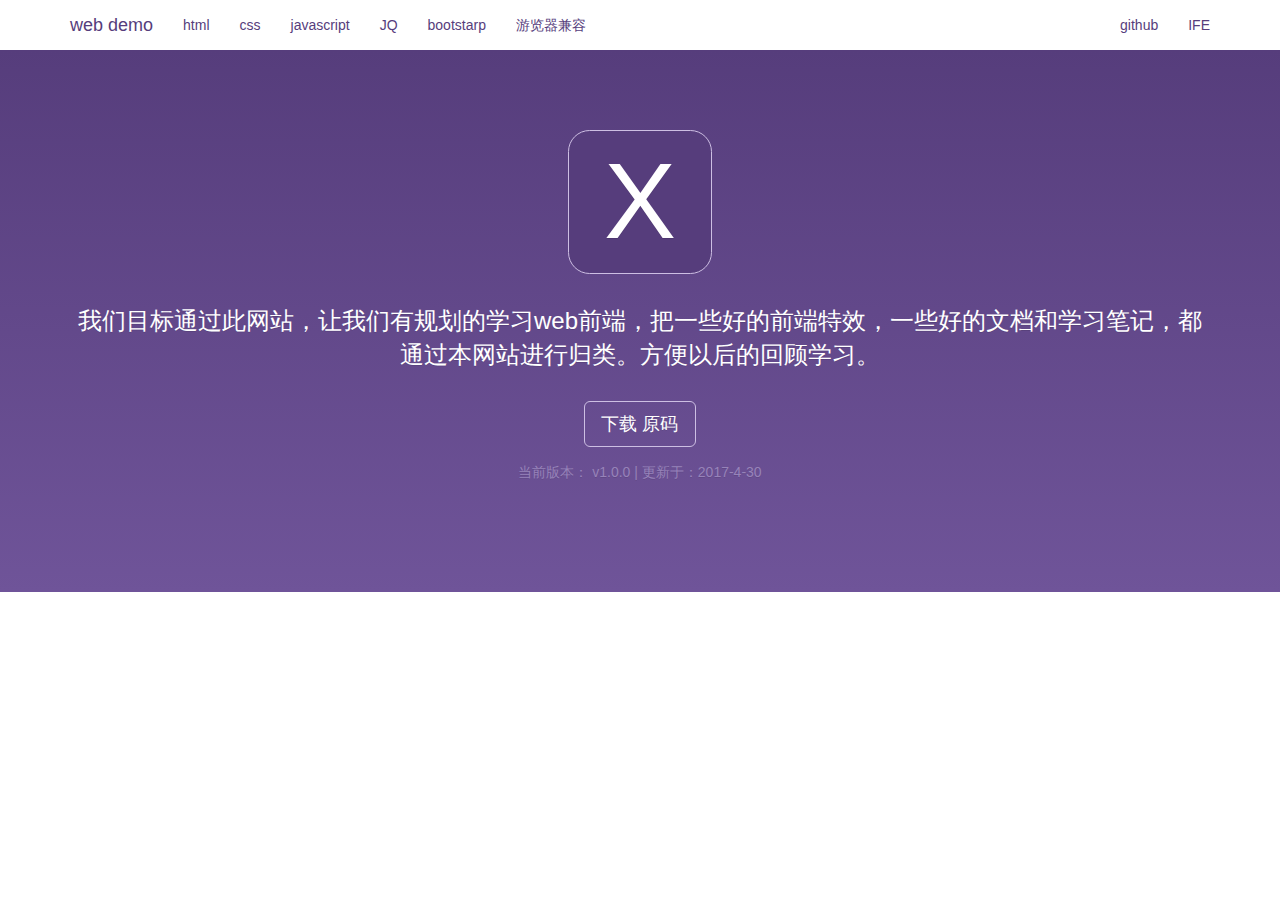
==== index.html @ e9d38f68 "xhl-主页" ====
<!DOCTYPE html>
<html lang="en">
<head>
    <meta charset="UTF-8">
    <meta http-equiv="X-UA-Compatible" content="IE=edge">
    <meta name="viewport" content="width=device-width, initial-scale=1">
    <title>web前端特效</title>
    <link href="css/bootstrap.min.css" rel="stylesheet">
    <link rel="stylesheet" href="css/doc.css">
</head>
<body>
    <!--开头-->
    <header class="navbar navbar-static-top bs-docs-nav" id="top">
        <div class="container">
            <div class="navbar-header">
                <button class="navbar-toggle collapsed" type="button" data-toggle="collapse" data-target="#bs-navbar" aria-controls="bs-navbar" aria-expanded="false">
                    <span class="sr-only">Toggle navigation</span>
                    <span class="icon-bar"></span>
                    <span class="icon-bar"></span>
                    <span class="icon-bar"></span>
                </button>
                <a href="index.html" class="navbar-brand">web demo</a>
            </div>
            <nav id="bs-navbar" class="collapse navbar-collapse">
                <ul class="nav navbar-nav">
                    <li>
                        <a href="nav/html/index.html">html</a>
                    </li>
                    <li>
                        <a href="nav/css/index.html">css</a>
                    </li>
                    <li>
                        <a href="nav/javascript/index.html">javascript</a>
                    </li>
                    <li>
                        <a href="nav/JQ/index.html">JQ</a>
                    </li>
                    <li>
                        <a href="nav/bootstarp/index.html">bootstarp</a>
                    </li>
                    <li>
                        <a href="nav/游览器兼容/index.html">游览器兼容</a>
                    </li>
                </ul>
                <ul class="nav navbar-nav navbar-right">
                    <li><a href="https://github.com/xuhongliang1996" target="_blank">github</a></li>
                    <li><a href="https://xuhongliang1996.github.io/demo/" target="_blank">IFE</a></li>
                </ul>
            </nav>
        </div>
    </header>
    <!--主体-->
    <main class="bs-docs-masthead" id="content" tabindex="-1">
        <div class="container">
            <span class="bs-docs-booticon bs-docs-booticon-lg bs-docs-booticon-outline">X</span>
            <p class="lead">我们目标通过此网站，让我们有规划的学习web前端，把一些好的前端特效，一些好的文档和学习笔记，都通过本网站进行归类。方便以后的回顾学习。</p>
            <p class="lead">
                <a href="https://github.com/xuhongliang1996/web-demo/archive/master.zip" class="btn btn-outline-inverse btn-lg">下载 原码</a>
            </p>
            <p class="version">当前版本： v1.0.0 | 更新于：2017-4-30</p>
        </div>
    </main>

    <script src="js/jquery-3.2.1.min.js"></script>
    <script src="js/bootstrap.min.js"></script>
</body>
</html>
---- css/doc.css ----
/***header**/
.bs-docs-nav{
    margin-bottom: 0;
    background-color: #fff;
    border-bottom: 0;
}
.bs-docs-nav .navbar-toggle .icon-bar{
    background-color: #563d7c;
}
.navbar-toggle .icon-bar {
    display: block;
    width: 22px;
    height: 2px;
    border-radius: 1px;
}
.bs-docs-nav .navbar-brand, .bs-docs-nav .navbar-nav>li>a {
    font-weight: 500;
    color: #563d7c;
}
.bs-docs-nav .navbar-nav>.active>a, .bs-docs-nav .navbar-nav>.active>a:hover, .bs-docs-nav .navbar-nav>li>a:hover {
    color: #463265;
    background-color: #f9f9f9;
}
/****/
.bs-docs-header, .bs-docs-masthead {
    position: relative;
    padding: 80px 0;
    color: #cdbfe3;
    text-align: center;
    text-shadow: 0 1px 0 rgba(0,0,0,.1);
    background-color: #6f5499;
    background-image: -webkit-gradient(linear,left top,left bottom,from(#563d7c),to(#6f5499));
    background-image: -webkit-linear-gradient(top,#563d7c 0,#6f5499 100%);
    background-image: -o-linear-gradient(top,#563d7c 0,#6f5499 100%);
    background-image: linear-gradient(to bottom,#563d7c 0,#6f5499 100%);
    filter: progid:DXImageTransform.Microsoft.gradient(startColorstr='#563d7c', endColorstr='#6F5499', GradientType=0);
    background-repeat: repeat-x;
}
.bs-docs-masthead .bs-docs-booticon {
    margin: 0 auto 30px;
}
.bs-docs-booticon-outline {
    background-color: transparent;
    border: 1px solid #cdbfe3;
}
.bs-docs-booticon-lg {
    width: 144px;
    height: 144px;
    font-size: 108px;
    line-height: 140px;
}
.bs-docs-booticon {
    display: block;
    font-weight: 500;
    color: #fff;
    text-align: center;
    cursor: default;
    background-color: #563d7c;
    border-radius: 15%;
}
.bs-docs-masthead .lead {
    margin: 0 auto 30px;
    font-size: 20px;
    color: #fff;
}
@media (min-width: 768px){
    .bs-docs-masthead .lead {
        font-size: 24px;
    }
}
@media (min-width: 480px)｛
    .bs-docs-masthead .btn {
        width: auto;
    }
｝
.bs-docs-masthead .btn {
    width: 100%;
    padding: 15px 30px;
    font-size: 20px;
}
.btn-outline-inverse {
    color: #fff;
    background-color: transparent;
    border-color: #cdbfe3;
    }
.bs-docs-masthead .version {
    margin-top: -15px;
    margin-bottom: 30px;
    color: #9783b9;
}
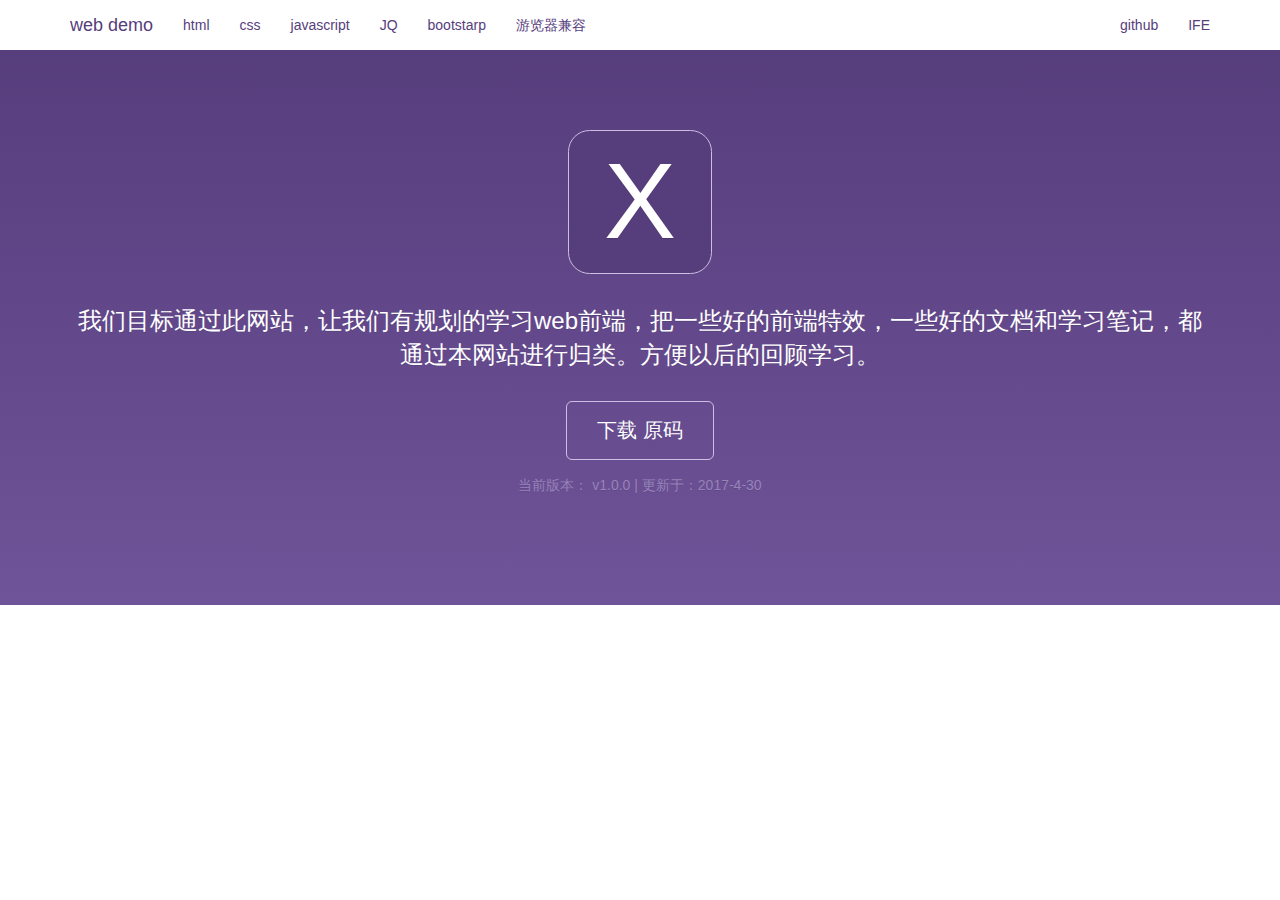
==== commit 6f50b0a1: "xhl-html架构" ====
--- a/index.html
+++ b/index.html
@@ -7,6 +7,7 @@
     <title>web前端特效</title>
     <link href="css/bootstrap.min.css" rel="stylesheet">
     <link rel="stylesheet" href="css/doc.css">
+    <link rel="stylesheet" href="css/index.css">
 </head>
 <body>
     <!--开头-->
--- a/css/doc.css
+++ b/css/doc.css
@@ -21,10 +21,14 @@
     color: #463265;
     background-color: #f9f9f9;
 }
-/****/
-.bs-docs-header, .bs-docs-masthead {
-    position: relative;
-    padding: 80px 0;
+/******/
+.content{
+}
+.content .left{
+    float: left;
+    width: 20%;
+    height: 800px;
+    padding: 40px 0;
     color: #cdbfe3;
     text-align: center;
     text-shadow: 0 1px 0 rgba(0,0,0,.1);
@@ -36,55 +40,8 @@
     filter: progid:DXImageTransform.Microsoft.gradient(startColorstr='#563d7c', endColorstr='#6F5499', GradientType=0);
     background-repeat: repeat-x;
 }
-.bs-docs-masthead .bs-docs-booticon {
-    margin: 0 auto 30px;
-}
-.bs-docs-booticon-outline {
-    background-color: transparent;
-    border: 1px solid #cdbfe3;
-}
-.bs-docs-booticon-lg {
-    width: 144px;
-    height: 144px;
-    font-size: 108px;
-    line-height: 140px;
-}
-.bs-docs-booticon {
-    display: block;
-    font-weight: 500;
-    color: #fff;
-    text-align: center;
-    cursor: default;
-    background-color: #563d7c;
-    border-radius: 15%;
-}
-.bs-docs-masthead .lead {
-    margin: 0 auto 30px;
-    font-size: 20px;
-    color: #fff;
-}
-@media (min-width: 768px){
-    .bs-docs-masthead .lead {
-        font-size: 24px;
-    }
-}
-@media (min-width: 480px)｛
-    .bs-docs-masthead .btn {
-        width: auto;
-    }
-｝
-.bs-docs-masthead .btn {
-    width: 100%;
-    padding: 15px 30px;
-    font-size: 20px;
-}
-.btn-outline-inverse {
-    color: #fff;
-    background-color: transparent;
-    border-color: #cdbfe3;
-    }
-.bs-docs-masthead .version {
-    margin-top: -15px;
-    margin-bottom: 30px;
-    color: #9783b9;
+.content .right{
+    float: left;
+    width: 80%;
+    height: 800px;
 }--- a/css/index.css
+++ b/css/index.css
@@ -0,0 +1,66 @@
+/**main**/
+.bs-docs-header, .bs-docs-masthead {
+    position: relative;
+    padding: 80px 0;
+    color: #cdbfe3;
+    text-align: center;
+    text-shadow: 0 1px 0 rgba(0,0,0,.1);
+    background-color: #6f5499;
+    background-image: -webkit-gradient(linear,left top,left bottom,from(#563d7c),to(#6f5499));
+    background-image: -webkit-linear-gradient(top,#563d7c 0,#6f5499 100%);
+    background-image: -o-linear-gradient(top,#563d7c 0,#6f5499 100%);
+    background-image: linear-gradient(to bottom,#563d7c 0,#6f5499 100%);
+    filter: progid:DXImageTransform.Microsoft.gradient(startColorstr='#563d7c', endColorstr='#6F5499', GradientType=0);
+    background-repeat: repeat-x;
+}
+.bs-docs-masthead .bs-docs-booticon {
+    margin: 0 auto 30px;
+}
+.bs-docs-booticon-outline {
+    background-color: transparent;
+    border: 1px solid #cdbfe3;
+}
+.bs-docs-booticon-lg {
+    width: 144px;
+    height: 144px;
+    font-size: 108px;
+    line-height: 140px;
+}
+.bs-docs-booticon {
+    display: block;
+    font-weight: 500;
+    color: #fff;
+    text-align: center;
+    cursor: default;
+    background-color: #563d7c;
+    border-radius: 15%;
+}
+.bs-docs-masthead .lead {
+    margin: 0 auto 30px;
+    font-size: 20px;
+    color: #fff;
+}
+@media (min-width: 768px){
+    .bs-docs-masthead .lead {
+        font-size: 24px;
+    }
+}
+@media (min-width: 480px){
+    .bs-docs-masthead .btn {
+        width: auto;
+    }
+}
+.bs-docs-masthead .btn {
+    padding: 15px 30px;
+    font-size: 20px;
+}
+.btn-outline-inverse {
+    color: #fff;
+    background-color: transparent;
+    border-color: #cdbfe3;
+}
+.bs-docs-masthead .version {
+    margin-top: -15px;
+    margin-bottom: 30px;
+    color: #9783b9;
+}